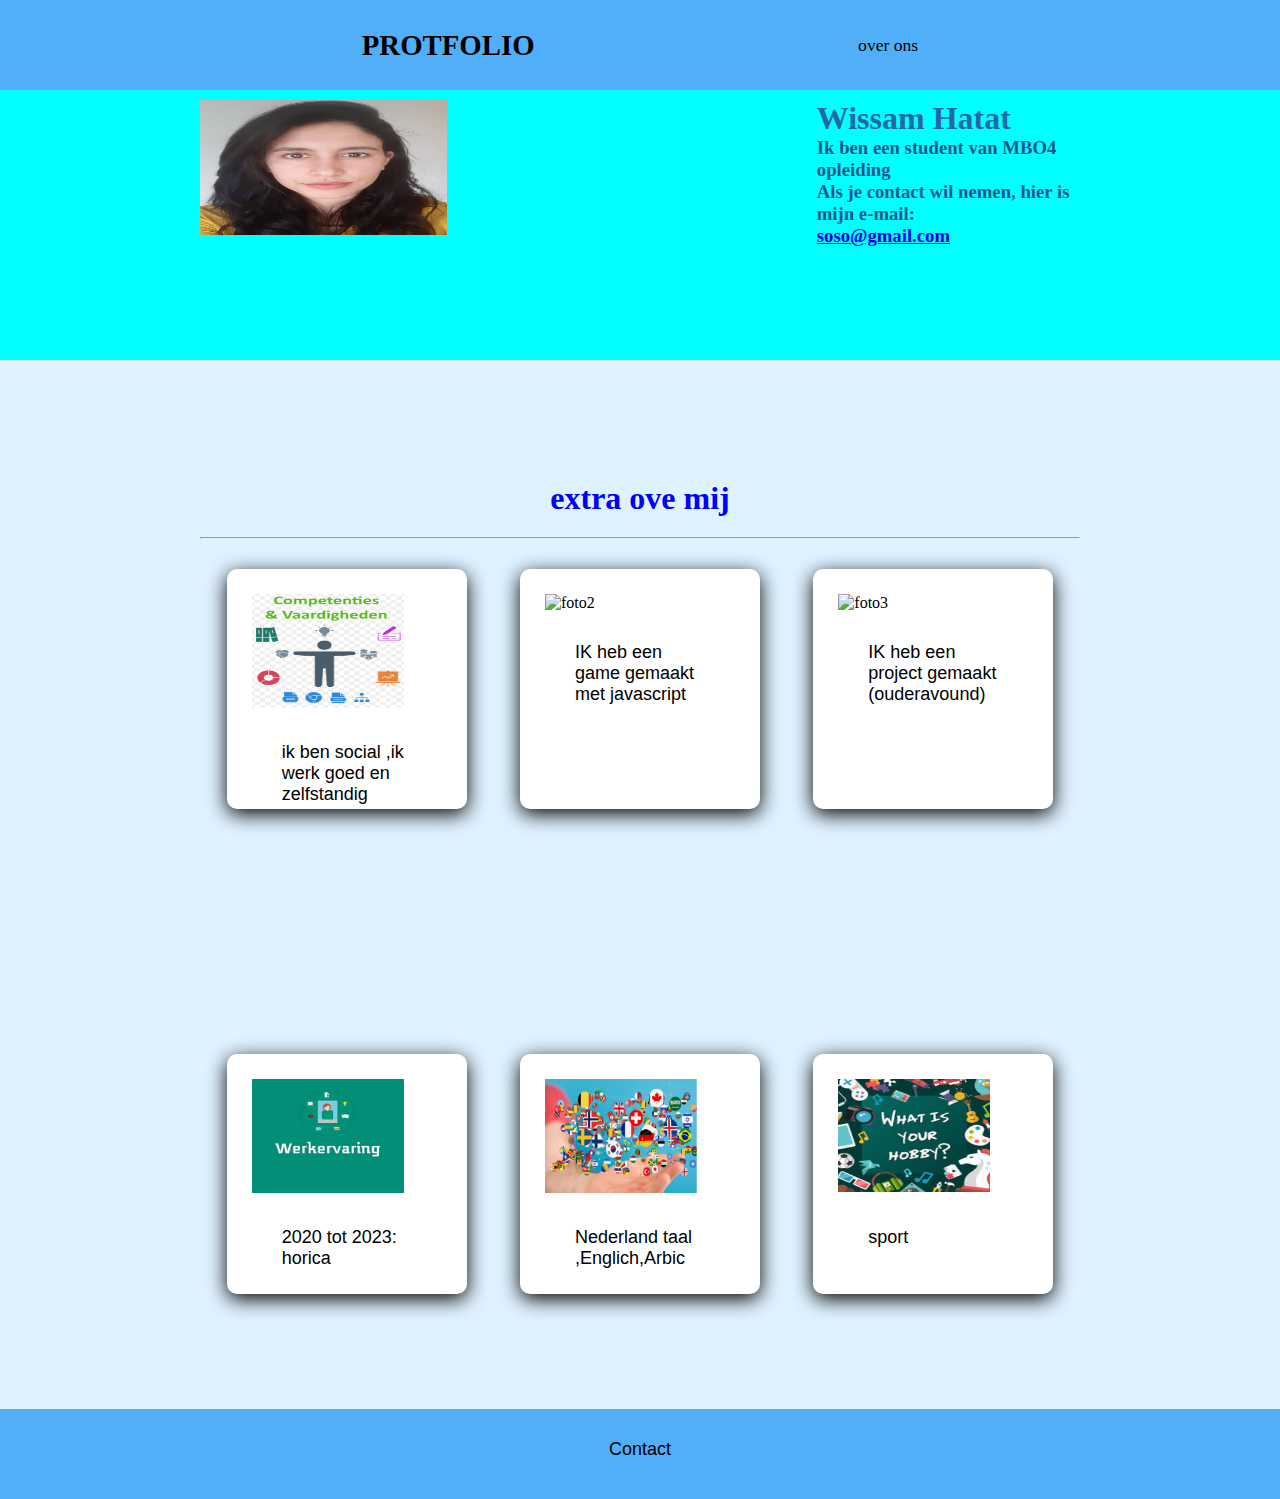
==== protfolio/index.html @ 34f8528b "Add files via upload" ====
<!DOCTYPE html>
<html lang="en">
<head>
    <meta charset="UTF-8">
    <meta name="viewport" content="width=device-width, initial-scale=1.0">
    <link rel="stylesheet" href="style.css">
    <title>protfolio</title>
</head>
<body>
 <header>
        <a href="#" class="logo"> protfolio</a>
    <nav class="navigation">
        <a href="over ons"> over ons</a>
    </nav>
 </header>

 <main>

  <section class="section1">
    <article class="flex-container">
        <figure>
            <img src="img/wissam.JPG" height="40%" width="40%" alt="Wissam Hatat">
        </figure>
        <div>
                <h1 class="title">Wissam Hatat</h1>
                <h3>Ik ben een student van MBO4 opleiding <br>
                    Als je contact wil nemen, hier is mijn e-mail: <br>
                    <a href="mailto:soso@gmail.com">soso@gmail.com</a>
                </h3>
           
        </div>
    </article>
 </section>


 <section class="section2">
    <h1 class="title2"> extra ove mij</h1>

    <hr>

    <div class="contant">
      
        <article class="card">
          <img src="img/foto1.PNG" height="60%" width="80%" alt="foto1">
           <p>
            ik ben social ,ik werk goed en zelfstandig
           </p>
        </article>
        
 
        <article class="card">
          <img src="img/foto2.PNG" height="60%" width="80%" alt="foto2">
            <p>
            IK heb een game gemaakt met javascript
           </p>
        </article>
        
      
        <article class="card">
          <img src="img/foto3.PNG" height="60%" width="80%" alt="foto3">
            <p>
               IK heb een project gemaakt (ouderavound)
            </p>
        </article>
          
    </div>

 </section>

 <section class="section2">
    <div class="contant">

           <article class="card">
             <img src="img/foto4.PNG" height="60%" width="80%" alt="foto4">
                <p>2020 tot 2023:
                  horica
                </p>
            </article>
          

            <article class="card">
              <img src="img/foto5.PNG" height="60%" width="80%" alt="foto5">
                <p>
                  Nederland taal ,Englich,Arbic
                </p>
            </article>
          
      
           <article class="card">
             <img src="img/foto6.PNG" height="60%" width="80%" alt="foto6">
              <p>sport</p>
           </article>

    </div>
  </section>
  </main>
  <footer class="foot">
    <p ><a  class=" foot-link" href="#"> Contact</a></p>
  </footer>
   
</body>
</html>
---- protfolio/style.css ----
* {
  margin: 0;
  padding: 0;
  box-sizing: border-box;
}

header {
  background-color: #51affa;
  width: 100%;
  position: fixed;
  z-index: 999;
  display: flex;
  justify-content: space-around;
  align-items: center;
  padding: 10px 200px;
  height: 10vh;
}

.logo {
  text-decoration: none;
  color: black;
  text-transform: uppercase;
  font-weight: 700;
  font-size: 1.8em;
}

.navigation a {
  color: black;
  text-decoration: none;
  font-size: 1.1em;
  font-weight: 500;
}

.navigation a:hover {
  color: #51affa;
}

.section1 {
  width: 100%;
  height: 40vh;
  align-items: center;
  background-color: aqua;
  padding: 100px 200px;
}

.title {
  color: rgb(34, 103, 167);
}

.title2 {
  text-align: center;
  color: blue;
  padding: 20px;
}

.flex-container {
  display: flex;
  justify-content: space-evenly;
}

.section2 {
  background-color: #dff2ff;
  width: 100%;
  min-height: 40vh;
  align-items: center;
  padding: 100px 200px;
}

.contant {
  display: flex;
  flex-direction: row;
  justify-content: space-around;
  flex-wrap: wrap;
}

.card {
  background-color: #Fff;
  width: 15em;
  height: 15em;
  box-shadow: 0 5px 20px black;
  border-radius: 10px;
  padding: 25px;
  margin: 15px;
  margin-top: 30px;
  transform: 0.7s ease;
}

/*  style voor footer */
.foot {
  width: 100vw;
  background-color: #51affa;
  display: flex;
  flex-direction: column;
  align-items: center;
  height: 10vh;
  bottom: 0;
  margin-top: 0px;
}

.foot .foot-link {
  text-decoration: none;
  color: black;
}

p {
  margin: 30px;
  font-size: large;
  font-family: Arial, Helvetica, sans-serif;
}

h3 {
  color: rgb(21, 88, 136);
}

@media (max-width: 1023px) and (min-width: 768px) {
  .section1 {
    background-color: rgb(28, 135, 159);
  }
  .section2 {
    background-color: rgb(109, 116, 192);
  }
}
@media (max-width: 767px) {
  .section1 {
    background-color: rgb(173, 186, 230);
  }
  .section2 {
    background-color: lightsalmon;
  }
}/*# sourceMappingURL=style.css.map */
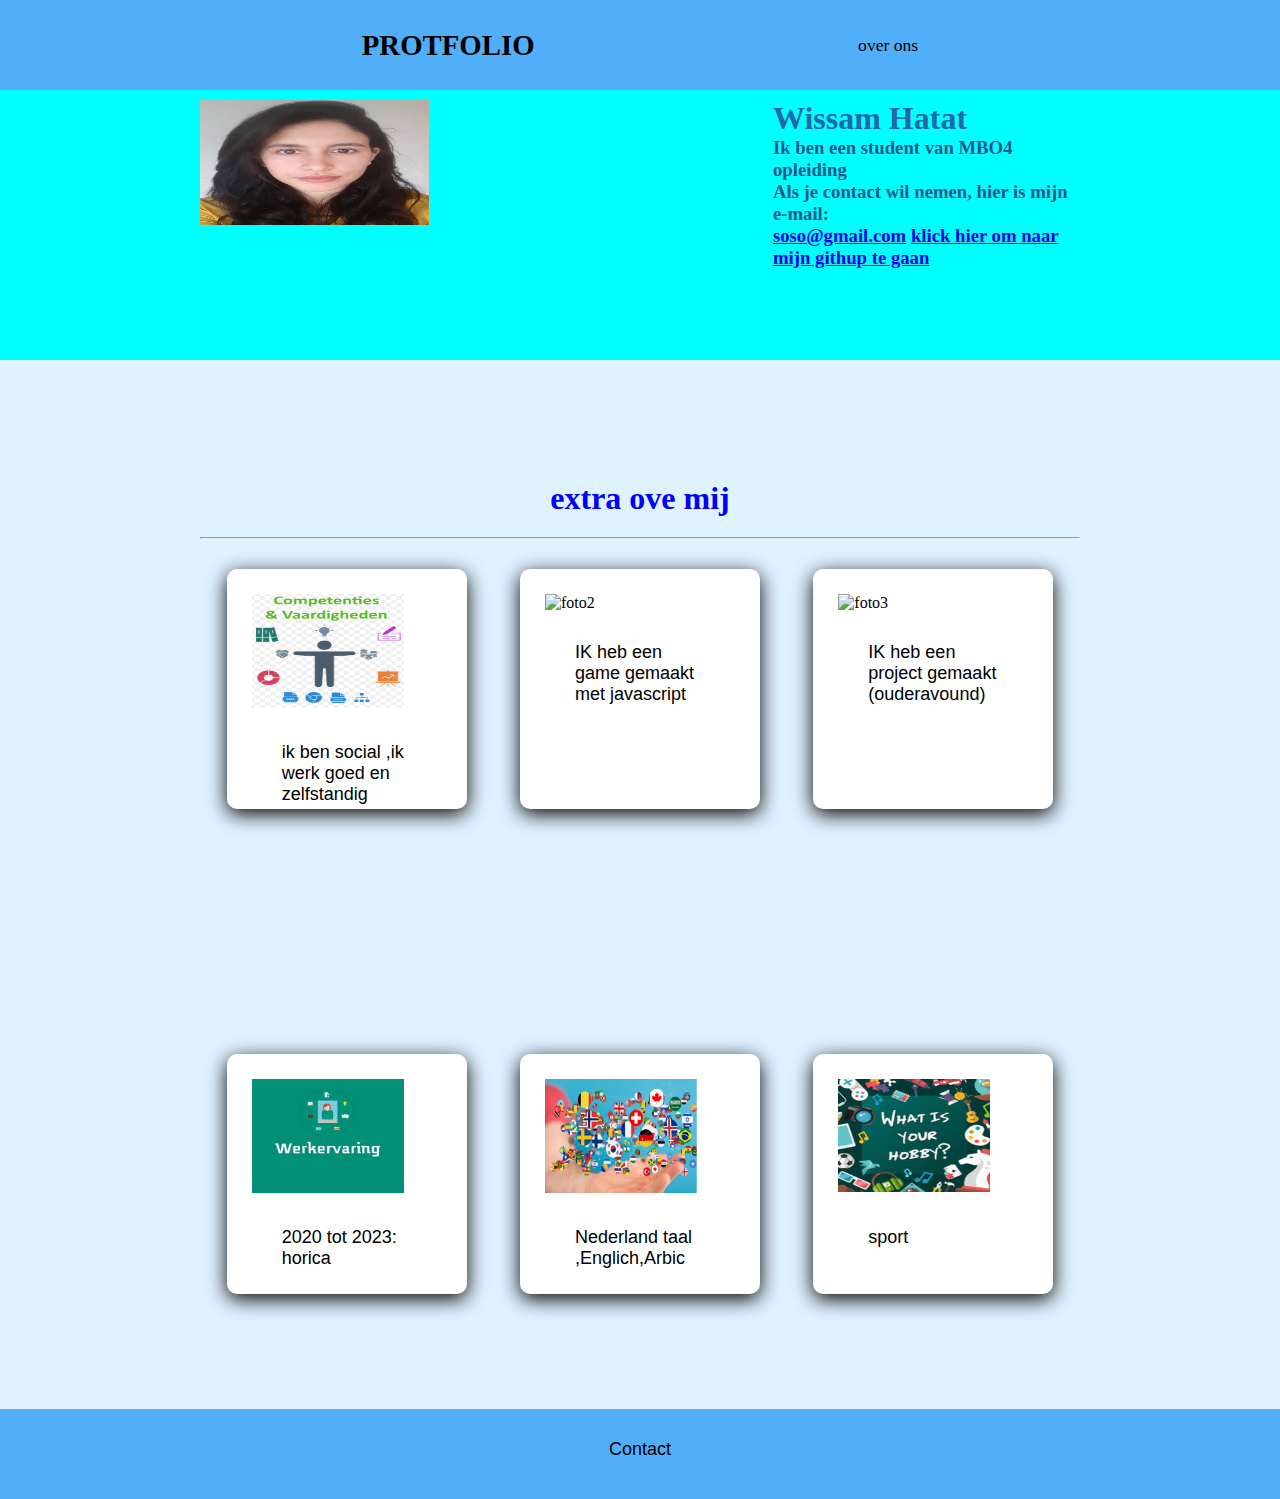
==== commit 33799cce: "Add files via upload" ====
--- a/protfolio/index.html
+++ b/protfolio/index.html
@@ -26,6 +26,7 @@
                 <h3>Ik ben een student van MBO4 opleiding <br>
                     Als je contact wil nemen, hier is mijn e-mail: <br>
                     <a href="mailto:soso@gmail.com">soso@gmail.com</a>
+                    <a href="https://github.com/wissam-123/portfolio">klick hier om naar mijn githup te gaan </a>
                 </h3>
            
         </div>
--- a/protfolio/style.css
+++ b/protfolio/style.css
@@ -2,6 +2,12 @@
   margin: 0;
   padding: 0;
   box-sizing: border-box;
+}
+
+body {
+  display: grid;
+  grid-template-rows: auto 1fr auto;
+  min-height: 100vh;
 }
 
 header {
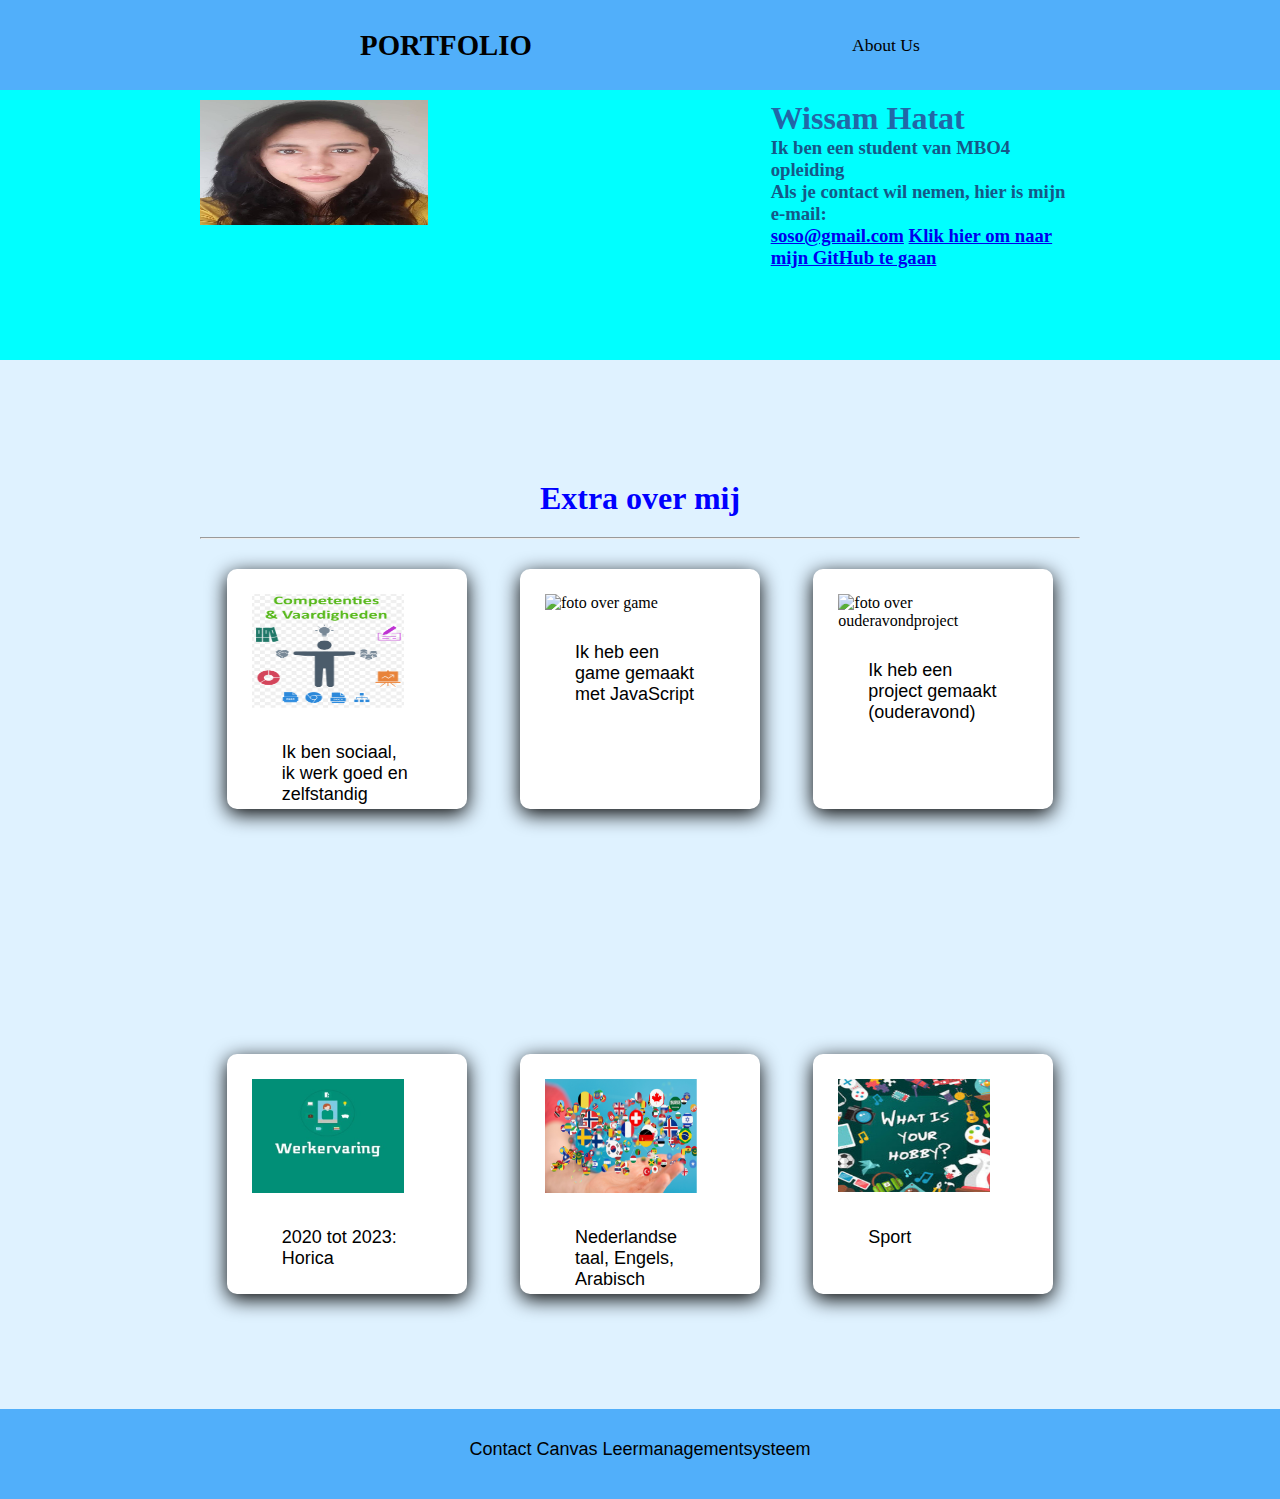
==== commit 47bf133a: "Add files via upload" ====
--- a/protfolio/index.html
+++ b/protfolio/index.html
@@ -3,101 +3,88 @@
 <head>
     <meta charset="UTF-8">
     <meta name="viewport" content="width=device-width, initial-scale=1.0">
+    <meta name="description" content="Portfolio of Wissam Hatat, a student of MBO4. Check out my projects and contact me.">
+    <meta name="keywords" content="Wissam Hatat, portfolio, MBO4, projects, contact">
+    <title>Portfolio of Wissam </title>
     <link rel="stylesheet" href="style.css">
-    <title>protfolio</title>
 </head>
 <body>
- <header>
-        <a href="#" class="logo"> protfolio</a>
-    <nav class="navigation">
-        <a href="over ons"> over ons</a>
-    </nav>
- </header>
+    <header>
+        <a href="#" class="logo">portfolio</a>
+        <nav class="navigation">
+            <a href="/about-us">About Us</a>
+        </nav>
+    </header>
 
- <main>
+    <main>
+        <section class="section1">
+            <article class="flex-container">
+                <figure>
+                    <img src="img/wissam.JPG" height="40%" width="40%" alt="Wissam foto">
+                </figure>
+                <div>
+                    <h1 class="title">Wissam Hatat</h1>
+                    <h3>Ik ben een student van MBO4 opleiding <br>
+                        Als je contact wil nemen, hier is mijn e-mail: <br>
+                        <a href="mailto:soso@gmail.com">soso@gmail.com</a>
+                        <a href="https://github.com/wissam-123/portfolio">Klik hier om naar mijn GitHub te gaan</a>
+                    </h3>
+                </div>
+            </article>
+        </section>
 
-  <section class="section1">
-    <article class="flex-container">
-        <figure>
-            <img src="img/wissam.JPG" height="40%" width="40%" alt="Wissam Hatat">
-        </figure>
-        <div>
-                <h1 class="title">Wissam Hatat</h1>
-                <h3>Ik ben een student van MBO4 opleiding <br>
-                    Als je contact wil nemen, hier is mijn e-mail: <br>
-                    <a href="mailto:soso@gmail.com">soso@gmail.com</a>
-                    <a href="https://github.com/wissam-123/portfolio">klick hier om naar mijn githup te gaan </a>
-                </h3>
-           
+        <section class="section2">
+            <h1 class="title2">Extra over mij</h1>
+            <hr>
+            <div class="contant">
+                <article class="card">
+                    <img src="img/foto1.PNG" height="60%" width="80%" alt="foto over vaardigheden">
+                    <p>Ik ben sociaal, ik werk goed en zelfstandig</p>
+                </article>
+                <article class="card">
+                    <img src="img/foto2.PNG" height="60%" width="80%" alt="foto over game">
+                    <p>Ik heb een game gemaakt met JavaScript</p>
+                </article>
+                <article class="card">
+                    <img src="img/foto3.PNG" height="60%" width="80%" alt="foto over ouderavondproject">
+                    <p>Ik heb een project gemaakt (ouderavond)</p>
+                </article>
+            </div>
+        </section>
+
+        <section class="section2">
+            <div class="contant">
+                <article class="card">
+                    <img src="img/foto4.PNG" height="60%" width="80%" alt="foto over ervaring">
+                    <p>2020 tot 2023: Horica</p>
+                </article>
+                <article class="card">
+                    <img src="img/foto5.PNG" height="60%" width="80%" alt="foto over talen">
+                    <p>Nederlandse taal, Engels, Arabisch</p>
+                </article>
+                <article class="card">
+                    <img src="img/foto6.PNG" height="60%" width="80%" alt="foto over sport">
+                    <p>Sport</p>
+                </article>
+            </div>
+        </section>
+    </main>
+
+    <footer class="foot">
+      <p>
+        <a class="foot-link" href="/contact-us">Contact</a>
+        <a class="foot-link" href="https://o365zadkine.sharepoint.com/sites/tcrstudent/SitePages/Canvas-leermanagementsysteem.aspx">Canvas Leermanagementsysteem</a>
+    </p>
+    
+    
+
+    <!-- Custom 404 Page -->
+    <div style="display: none;">
+        <div id="error404">
+            <h1>404 - Page Not Found</h1>
+            <p>Sorry, the page you are looking for does not exist. <a href="/">Go back to home.</a></p>
         </div>
-    </article>
- </section>
-
-
- <section class="section2">
-    <h1 class="title2"> extra ove mij</h1>
-
-    <hr>
-
-    <div class="contant">
-      
-        <article class="card">
-          <img src="img/foto1.PNG" height="60%" width="80%" alt="foto1">
-           <p>
-            ik ben social ,ik werk goed en zelfstandig
-           </p>
-        </article>
-        
- 
-        <article class="card">
-          <img src="img/foto2.PNG" height="60%" width="80%" alt="foto2">
-            <p>
-            IK heb een game gemaakt met javascript
-           </p>
-        </article>
-        
-      
-        <article class="card">
-          <img src="img/foto3.PNG" height="60%" width="80%" alt="foto3">
-            <p>
-               IK heb een project gemaakt (ouderavound)
-            </p>
-        </article>
-          
     </div>
-
- </section>
-
- <section class="section2">
-    <div class="contant">
-
-           <article class="card">
-             <img src="img/foto4.PNG" height="60%" width="80%" alt="foto4">
-                <p>2020 tot 2023:
-                  horica
-                </p>
-            </article>
-          
-
-            <article class="card">
-              <img src="img/foto5.PNG" height="60%" width="80%" alt="foto5">
-                <p>
-                  Nederland taal ,Englich,Arbic
-                </p>
-            </article>
-          
-      
-           <article class="card">
-             <img src="img/foto6.PNG" height="60%" width="80%" alt="foto6">
-              <p>sport</p>
-           </article>
-
-    </div>
-  </section>
-  </main>
-  <footer class="foot">
-    <p ><a  class=" foot-link" href="#"> Contact</a></p>
   </footer>
-   
 </body>
-</html>+</html>
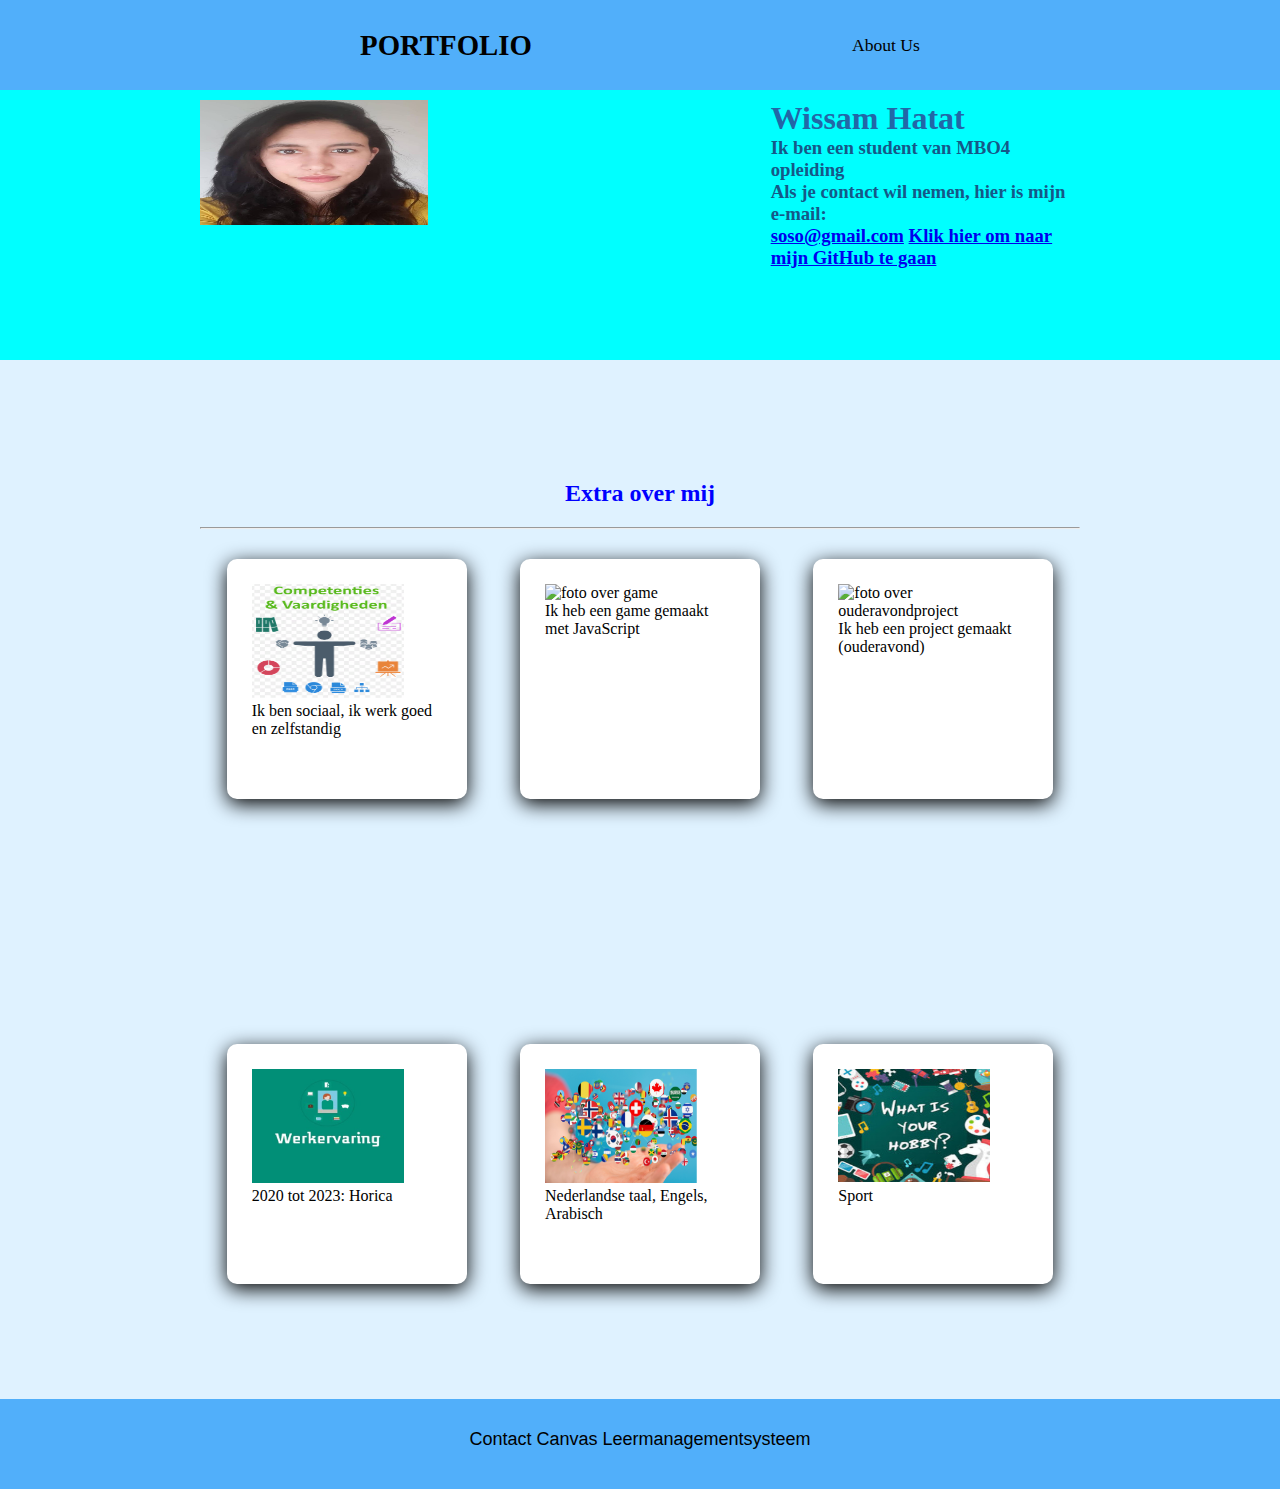
==== commit eb5c8836: "Add files via upload" ====
--- a/protfolio/index.html
+++ b/protfolio/index.html
@@ -5,7 +5,7 @@
     <meta name="viewport" content="width=device-width, initial-scale=1.0">
     <meta name="description" content="Portfolio of Wissam Hatat, a student of MBO4. Check out my projects and contact me.">
     <meta name="keywords" content="Wissam Hatat, portfolio, MBO4, projects, contact">
-    <title>Portfolio of Wissam </title>
+    <title>portfolio</title>
     <link rel="stylesheet" href="style.css">
 </head>
 <body>
@@ -22,51 +22,51 @@
                 <figure>
                     <img src="img/wissam.JPG" height="40%" width="40%" alt="Wissam foto">
                 </figure>
-                <div>
+                <aside>
                     <h1 class="title">Wissam Hatat</h1>
                     <h3>Ik ben een student van MBO4 opleiding <br>
                         Als je contact wil nemen, hier is mijn e-mail: <br>
                         <a href="mailto:soso@gmail.com">soso@gmail.com</a>
                         <a href="https://github.com/wissam-123/portfolio">Klik hier om naar mijn GitHub te gaan</a>
                     </h3>
-                </div>
+                </aside>
             </article>
         </section>
 
         <section class="section2">
-            <h1 class="title2">Extra over mij</h1>
+            <h2 class="title2">Extra over mij</h2>
             <hr>
-            <div class="contant">
-                <article class="card">
-                    <img src="img/foto1.PNG" height="60%" width="80%" alt="foto over vaardigheden">
-                    <p>Ik ben sociaal, ik werk goed en zelfstandig</p>
-                </article>
-                <article class="card">
+            <article class="contant">
+                <figure class="card">
+                    <img src="img/foto1.avif" height="60%" width="80%" alt="foto over vaardigheden">
+                    <figcaption>Ik ben sociaal, ik werk goed en zelfstandig</figcaption>
+                </figure>
+                <figure class="card">
                     <img src="img/foto2.PNG" height="60%" width="80%" alt="foto over game">
-                    <p>Ik heb een game gemaakt met JavaScript</p>
-                </article>
-                <article class="card">
+                    <figcaption>Ik heb een game gemaakt met JavaScript</figcaption>
+                </figure>
+                <figure class="card">
                     <img src="img/foto3.PNG" height="60%" width="80%" alt="foto over ouderavondproject">
-                    <p>Ik heb een project gemaakt (ouderavond)</p>
-                </article>
-            </div>
+                    <figcaption>Ik heb een project gemaakt (ouderavond)</figcaption>
+                </figure>
+            </article>
         </section>
 
         <section class="section2">
-            <div class="contant">
-                <article class="card">
+            <article class="contant">
+                <figure class="card">
                     <img src="img/foto4.PNG" height="60%" width="80%" alt="foto over ervaring">
-                    <p>2020 tot 2023: Horica</p>
-                </article>
-                <article class="card">
+                    <figcaption>2020 tot 2023: Horica</figcaption>
+                </figure>
+                <figure class="card">
                     <img src="img/foto5.PNG" height="60%" width="80%" alt="foto over talen">
-                    <p>Nederlandse taal, Engels, Arabisch</p>
-                </article>
-                <article class="card">
+                    <figcaption>Nederlandse taal, Engels, Arabisch</figcaption>
+                </figure>
+                <figure class="card">
                     <img src="img/foto6.PNG" height="60%" width="80%" alt="foto over sport">
-                    <p>Sport</p>
-                </article>
-            </div>
+                    <figcaption>Sport</figcaption>
+                </figure>
+            </article>
         </section>
     </main>
 
@@ -74,17 +74,15 @@
       <p>
         <a class="foot-link" href="/contact-us">Contact</a>
         <a class="foot-link" href="https://o365zadkine.sharepoint.com/sites/tcrstudent/SitePages/Canvas-leermanagementsysteem.aspx">Canvas Leermanagementsysteem</a>
-    </p>
-    
-    
+      </p>
 
-    <!-- Custom 404 Page -->
-    <div style="display: none;">
-        <div id="error404">
-            <h1>404 - Page Not Found</h1>
-            <p>Sorry, the page you are looking for does not exist. <a href="/">Go back to home.</a></p>
-        </div>
-    </div>
-  </footer>
+      <!-- Custom 404 Page -->
+      <section style="display: none;">
+          <header id="error404">
+              <h3>404 - Page Not Found</h3>
+              <p>Sorry, the page you are looking for does not exist. <a href="/">Go back to home.</a></p>
+          </header>
+      </section>
+    </footer>
 </body>
 </html>
